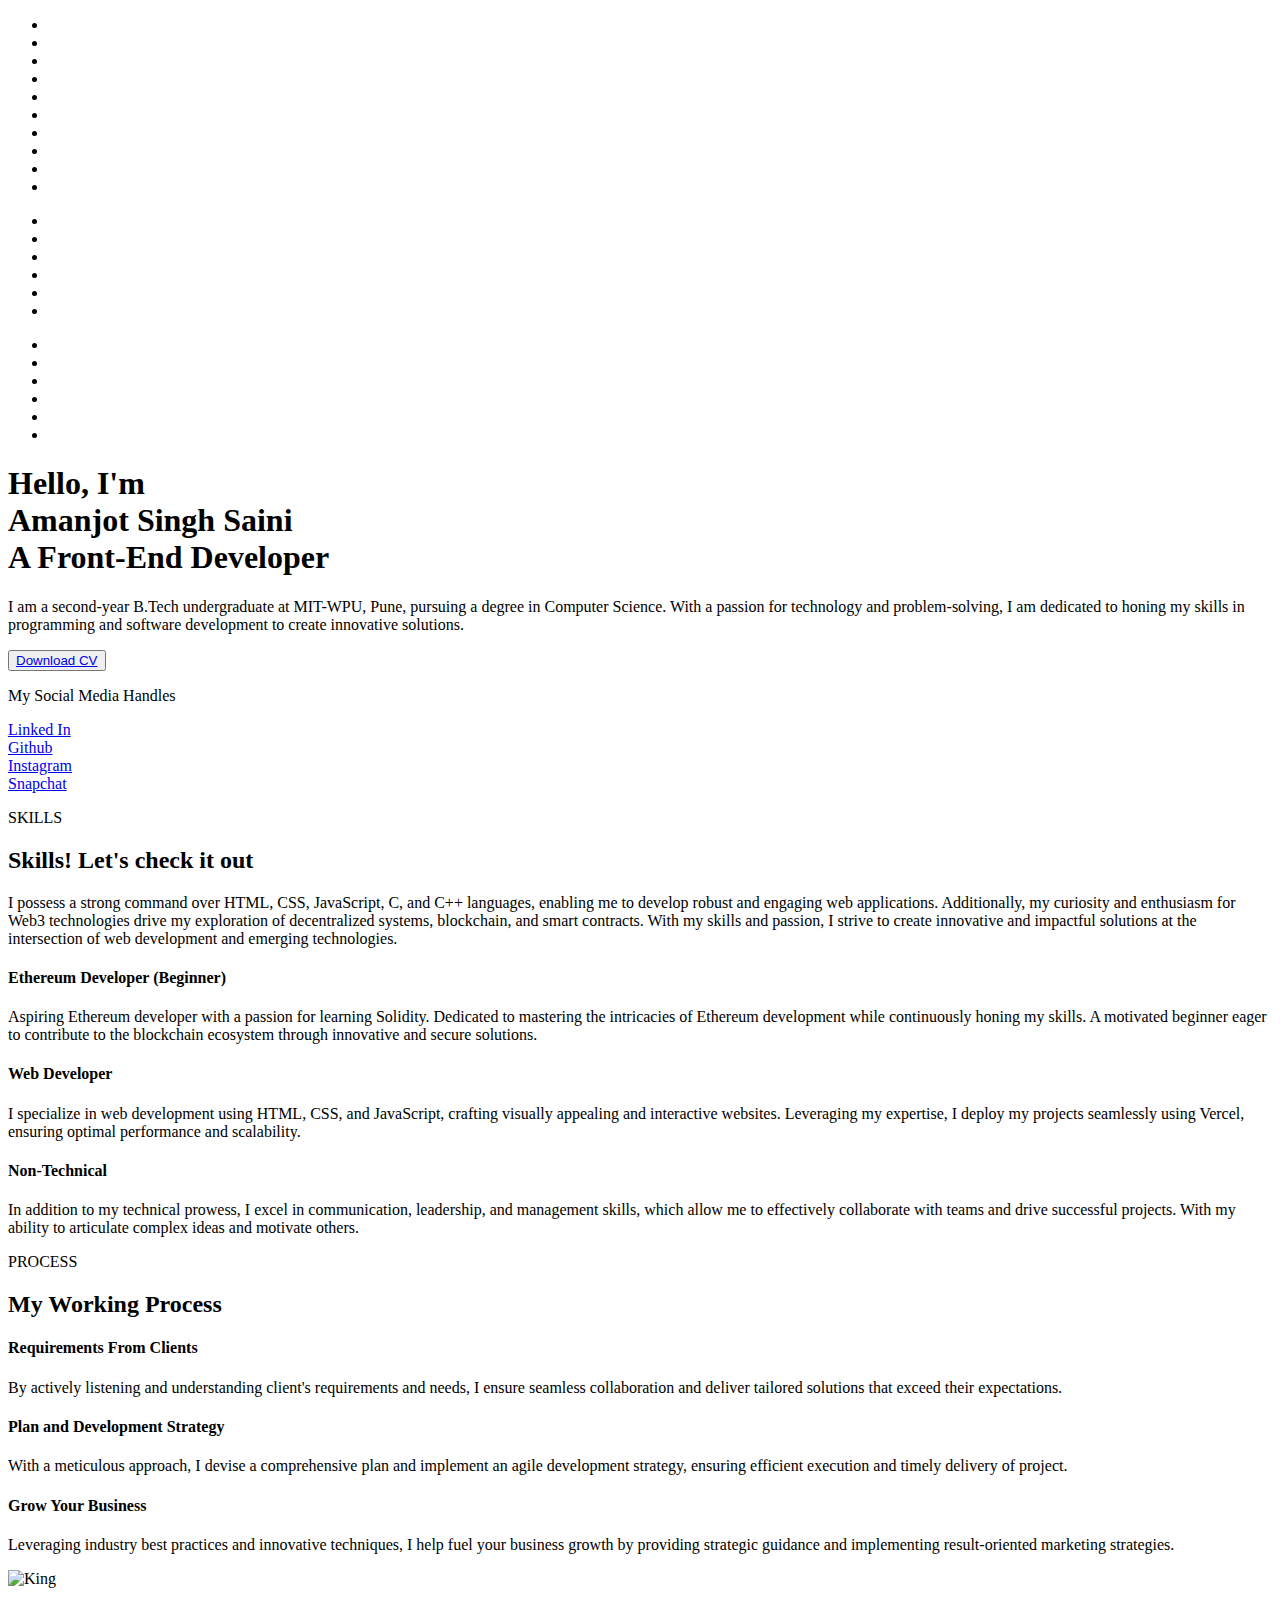
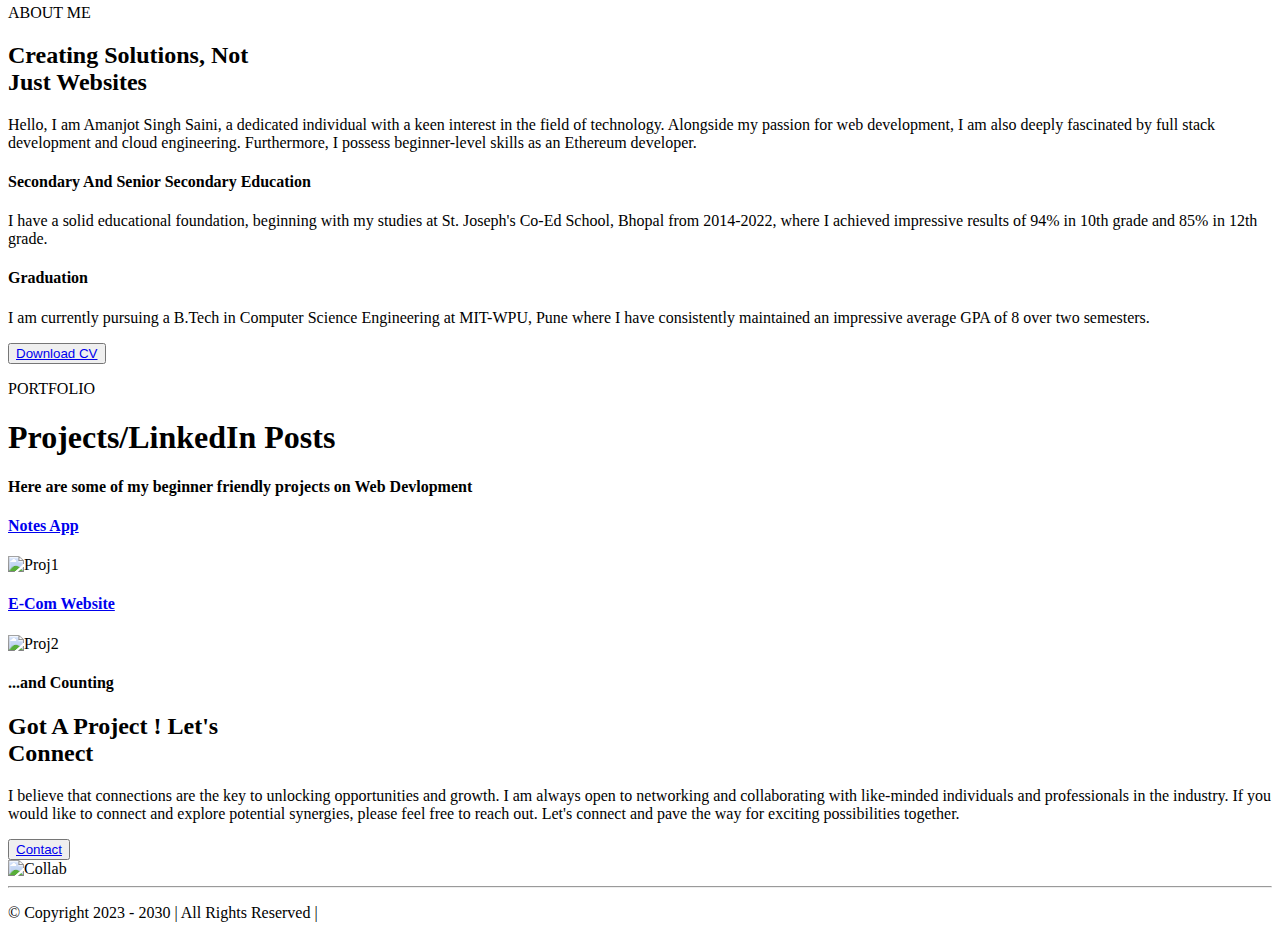
==== index.html @ dbc7319a "LinkedIn Profile Link updated" ====
<!DOCTYPE html>
<html lang="en">

<head>
    <meta charset="UTF-8" />
    <meta name="viewport" content="width=device-width, initial-scale=1.0" />
    <title>Personal Portfolio - Amanjot Singh Saini</title>
    <link rel="stylesheet" href="./Portfolio.css">
    <link rel="shortcut icon" href="./favicon_io/favicon.ico" type="image/x-icon">
</head>
<style>
    @import url('https://fonts.googleapis.com/css2?family=Merriweather:wght@700&display=swap');
    @import url('https://fonts.googleapis.com/css2?family=Lora&display=swap');
    @import url('https://fonts.googleapis.com/css2?family=Montserrat:wght@500&display=swap');
    @import url('https://fonts.googleapis.com/css2?family=Bitter:ital,wght@1,500&display=swap');
  </style>
<body>
    <script type="module" src="https://unpkg.com/ionicons@7.1.0/dist/ionicons/ionicons.esm.js"></script>
    <script nomodule src="https://unpkg.com/ionicons@7.1.0/dist/ionicons/ionicons.js"></script>
    <section id="Portfolio">
        <!-- <header class="Header">
            <div class="Brand"></div>
            <div class="HeaderContents"></div>
        </header> -->
        <div class="SelfIntro">
            <section class="Intro">
                <ul class="background">
                    <li></li>
                    <li></li>
                    <li></li>
                    <li></li>
                    <li></li>
                    <li></li>
                    <li></li>
                    <li></li>
                    <li></li>
                    <li></li>
                </ul>
                <ul class="fivedotsLeft">
                    <li></li>
                    <li></li>
                    <li></li>
                    <li></li>
                    <li></li>
                    <li></li>
                </ul>
                <ul class="fivedotsRight">
                    <li></li>
                    <li></li>
                    <li></li>
                    <li></li>
                    <li></li>
                    <li></li>
                </ul>
                <div class="NameDesignation">
                    <h1>Hello, I'm </br>Amanjot Singh Saini</br> A Front-End Developer</h1>
                    <p>I am a second-year B.Tech undergraduate at MIT-WPU, Pune, pursuing a degree in Computer Science. With a passion for technology and problem-solving, I am dedicated to honing my skills in programming and software development to create innovative solutions.</p>
                    <button class="Downloadbtn"><a href="https://drive.google.com/file/d/1Ui1Teh8ABzq45hEwWHrfSE6-f8ZM_Zl0/view?usp=sharing" target="_blank">Download CV</a></button>
                </div>
                <div class="IntroImg">
                    <div class="Socialmedia">
                        <p>My Social Media Handles</p>
                        <ion-icon name="share-social-outline"></ion-icon>
                    </div>
                    <div class="HandleOne">
                        <a href="https://www.linkedin.com/in/amanjot-saini-776502261/" target="_blank">Linked In</a>
                        <ion-icon name="logo-linkedin"></ion-icon>
                    </div>
                    <div class="HandleThree">
                        <a href="https://github.com/AmanjotSingh0908" target="_blank">Github</a>
                        <ion-icon name="logo-github"></ion-icon>
                    </div>
                    <div class="HandleTwo">
                        <a href="https://www.instagram.com/amanjot.singh.saini_/" target="_blank">Instagram</a>
                        <ion-icon name="logo-instagram"></ion-icon>
                    </div>
                    <div class="HandleFour">
                        <a href="./snapcode.svg" target="_blank">Snapchat</a>
                        <ion-icon name="logo-snapchat"></ion-icon>
                    </div>
                </div>
        </div>
    </section>
    <section class="Services">
        <div class="Servicesdiv">
            <div class="ServicesHeadline">
                <p class="SkillsText">SKILLS</p>
                <h2>Skills! Let's check it out</h2>
                <p class="SkillsDesc">I possess a strong command over HTML, CSS, JavaScript, C, and C++ languages, enabling me to develop robust and engaging web applications. Additionally, my curiosity and enthusiasm for Web3 technologies drive my exploration of decentralized systems, blockchain, and smart contracts. With my skills and passion, I strive to create innovative and impactful solutions at the intersection of web development and emerging technologies.</p>
            </div>
            <div class="ServicesBox">
                <div class="Box1">
                    <ion-icon name="logo-bitcoin" class="Bitcoin"></ion-icon>
                    <h4>Ethereum Developer (Beginner)</h4>
                    <p>Aspiring Ethereum developer with a passion for learning Solidity. Dedicated to mastering the intricacies of Ethereum development while continuously honing my skills. A motivated beginner eager to contribute to the blockchain ecosystem through innovative and secure solutions.</p>
                </div>
                <div class="Box2">
                    <ion-icon name="laptop-outline" class="Web"></ion-icon>
                    <h4>Web Developer</h4>
                    <p>I specialize in web development using HTML, CSS, and JavaScript, crafting visually appealing and interactive websites. Leveraging my expertise, I deploy my projects seamlessly using Vercel, ensuring optimal performance and scalability.</p>
                </div>
                <div class="Box3">
                    <ion-icon name="people-outline" class="Nontech"></ion-icon>
                    <h4>Non-Technical</h4>
                    <p>In addition to my technical prowess, I excel in communication, leadership, and management skills, which allow me to effectively collaborate with teams and drive successful projects. With my ability to articulate complex ideas and motivate others.</p>
                </div>
            </div>
        </div>
    </section>
    <section class="Process">
        <div class="Processdiv">
            <div class="ProcessHeadline">
                <p class="ProcessText">PROCESS</p>
                <h2>My Working Process</h2>
            </div>
            <div class="Processpoints">
                <div class="requirements">
                    <ion-icon class="Requirements" name="bulb-outline"></ion-icon>
                    <h4>Requirements From Clients</h4>
                    <p>By actively listening and understanding client's requirements and needs, I ensure seamless collaboration and deliver tailored solutions that exceed their expectations.</p>
                </div>
                <div class="planNstratagize">
                    <ion-icon class="Plan" name="clipboard-outline"></ion-icon>
                    <h4>Plan and Development Strategy</h4>
                    <p>With a meticulous approach, I devise a comprehensive plan and implement an agile development strategy, ensuring efficient execution and timely delivery of project.</p>
                </div>
                <div class="GrowBusiness">
                    <ion-icon class= "Growth" name="cellular-outline"></ion-icon>
                    <h4>Grow Your Business</h4>
                    <p>Leveraging industry best practices and innovative techniques, I help fuel your business growth by providing strategic guidance and implementing result-oriented marketing strategies.</p>
                </div>
            </div>
        </div>
    </section>
    <section class="AboutMe">
        <div class="AboutMediv">
            <div class="aboutmeimg">
                <div class="abimage">
                    <img src="./king.png" alt="King" class="king">
                </div>
                <!-- <div class="blob">
                    <svg viewBox="0 0 200 200" xmlns="http://www.w3.org/2000/svg">
                        <path fill="#5d5cdc" d="M35.1,-30.3C43.8,-17.1,48,-2.6,45.7,11.6C43.4,25.7,34.6,39.6,20,49.7C5.4,59.9,-14.9,66.4,-27.8,59.5C-40.7,52.6,-46.3,32.2,-51.1,11.5C-55.9,-9.2,-60.1,-30.2,-51.4,-43.4C-42.8,-56.6,-21.4,-62.1,-4.1,-58.8C13.2,-55.5,26.4,-43.5,35.1,-30.3Z" transform="translate(100 100)" />
                    </svg>
                </div>
                <div class="blob">
                    <svg viewBox="0 0 200 200" xmlns="http://www.w3.org/2000/svg">
                        <path fill="#5d5cdc" d="M35.1,-30.3C43.8,-17.1,48,-2.6,45.7,11.6C43.4,25.7,34.6,39.6,20,49.7C5.4,59.9,-14.9,66.4,-27.8,59.5C-40.7,52.6,-46.3,32.2,-51.1,11.5C-55.9,-9.2,-60.1,-30.2,-51.4,-43.4C-42.8,-56.6,-21.4,-62.1,-4.1,-58.8C13.2,-55.5,26.4,-43.5,35.1,-30.3Z" transform="translate(100 100)" />
                    </svg>
                </div>
                <div class="blob">
                    <svg viewBox="0 0 200 200" xmlns="http://www.w3.org/2000/svg">
                        <path fill="#5d5cdc" d="M35.1,-30.3C43.8,-17.1,48,-2.6,45.7,11.6C43.4,25.7,34.6,39.6,20,49.7C5.4,59.9,-14.9,66.4,-27.8,59.5C-40.7,52.6,-46.3,32.2,-51.1,11.5C-55.9,-9.2,-60.1,-30.2,-51.4,-43.4C-42.8,-56.6,-21.4,-62.1,-4.1,-58.8C13.2,-55.5,26.4,-43.5,35.1,-30.3Z" transform="translate(100 100)" />
                    </svg>
                </div>
                <div class="blob">
                    <svg viewBox="0 0 200 200" xmlns="http://www.w3.org/2000/svg">
                        <path fill="#5d5cdc" d="M35.1,-30.3C43.8,-17.1,48,-2.6,45.7,11.6C43.4,25.7,34.6,39.6,20,49.7C5.4,59.9,-14.9,66.4,-27.8,59.5C-40.7,52.6,-46.3,32.2,-51.1,11.5C-55.9,-9.2,-60.1,-30.2,-51.4,-43.4C-42.8,-56.6,-21.4,-62.1,-4.1,-58.8C13.2,-55.5,26.4,-43.5,35.1,-30.3Z" transform="translate(100 100)" />
                    </svg>
                </div>
                <div class="blob">
                    <svg viewBox="0 0 200 200" xmlns="http://www.w3.org/2000/svg">
                        <path fill="#5d5cdc" d="M35.1,-30.3C43.8,-17.1,48,-2.6,45.7,11.6C43.4,25.7,34.6,39.6,20,49.7C5.4,59.9,-14.9,66.4,-27.8,59.5C-40.7,52.6,-46.3,32.2,-51.1,11.5C-55.9,-9.2,-60.1,-30.2,-51.4,-43.4C-42.8,-56.6,-21.4,-62.1,-4.1,-58.8C13.2,-55.5,26.4,-43.5,35.1,-30.3Z" transform="translate(100 100)" />
                    </svg>
                </div> -->
            </div>
            <div class="aboutme">
                <p class="AboutMeText">ABOUT ME</p>
                <h2>Creating Solutions, Not</br> Just Websites</h2>
                <p class="AboutMeIntro">Hello, I am Amanjot Singh Saini, a dedicated individual with a keen interest in the field of technology. Alongside my passion for web development, I am also deeply fascinated by full stack development and cloud engineering. Furthermore, I possess beginner-level skills as an Ethereum developer.</p>
                <div class="aboutbox1">
                    <div class="ab1">
                        <ion-icon name="arrow-forward-circle-outline" class="arrow"></ion-icon>
                    <h4>Secondary And Senior Secondary Education</h4>
                    </div>
                    <p>I have a solid educational foundation, beginning with my studies at St. Joseph's Co-Ed School, Bhopal from 2014-2022, where I achieved impressive results of 94% in 10th grade and 85% in 12th grade.</p>
                </div>
                <div class="aboutbox2">
                    <div class="ab2">
                        <ion-icon name="arrow-forward-circle-outline" class="arrow"></ion-icon>
                        <h4>Graduation</h4>
                    </div>
                    <p> I am currently pursuing a B.Tech in Computer Science Engineering at MIT-WPU, Pune where I have consistently maintained an impressive average GPA of 8 over two semesters.</p>
                </div>
                <button class="btn"><a href="https://drive.google.com/file/d/1Ui1Teh8ABzq45hEwWHrfSE6-f8ZM_Zl0/view?usp=sharing" target="_blank">Download CV</a><ion-icon name="arrow-forward-outline" class="forwardarrow"></ion-icon> 
                    <icon></icon>
                </button>
            </div>
        </div>
    </section>
    <section class="PortfolioProjects">
        <div class="projects">
            <p>PORTFOLIO</p>
            <h1 class="ProjectsText">Projects/LinkedIn Posts</h1>
            <h4>Here are some of my beginner friendly projects on Web Devlopment</h4>
        </div>
        <div class="projectsgrid">
            <div class="post1">
                <a href="https://jot-it-down-roan.vercel.app/" target="_blank">
                    <h4>Notes App</h4>
                </a>
                <img src="./FilledNotes.png" alt="Proj1" class="Post1img">

            </div>
            <div class="post2">
                <a href="https://www.linkedin.com/feed/update/urn:li:activity:7079909320175304704/" target="_blank">
                    <h4>E-Com Website</h4>
                </a>
                <img src="./CatalogPg1.png" alt="Proj2" class="Post2img">
            </div>
        </div>
        <h4 class="CountingText">...and Counting</h4>
    </section>
    <section class="Collaborate">
        <div class="LetsCollab">
            <h2>Got A Project ! Let's</br>Connect</h2>
            <p>I believe that connections are the key to unlocking opportunities and growth. I am always open to networking and collaborating with like-minded individuals and professionals in the industry. If you would like to connect and explore potential synergies, please feel free to reach out. Let's connect and pave the way for exciting possibilities together.</p>
            <button class="Contactbtn"><a href="https://www.linkedin.com/in/amanjot-saini/">Contact</a></button>
        </div>
        <div class="handshake">
            <img src="./network.png" alt="Collab" class="handshakeimg">
        </div>
    </section>
    <section class="footer">
        <!-- <div class="Footerdiv">
            <div class="footerdiv">
                <div class="footerLeft"></div>
            </div>
            <div class="footerRight">
                <p>Lorem ipsum dolor sit amet consectetur adipisicing elit. Aspernatur quod voluptate eaque
                    reprehenderit saepe. Doloremque maiores non, odit beatae possimus voluptatum velit explicabo a
                    odio impedit? Quaerat maxime corporis expedita.</p>
                <input type="email" name="Email" id="EmailInput" placeholder="Enter your Email"><button
                    class="Subscribe"><a href="">Subscribe</a></button>
            </div>
        </div> -->
        <hr>
        <p class="Copyright">
            <span>&#169;</span> Copyright 2023 - 2030 | All Rights Reserved |
        </p>
    </section>
    </section>
    <script src="./Portfolio.js"></script>
</body>

</html>
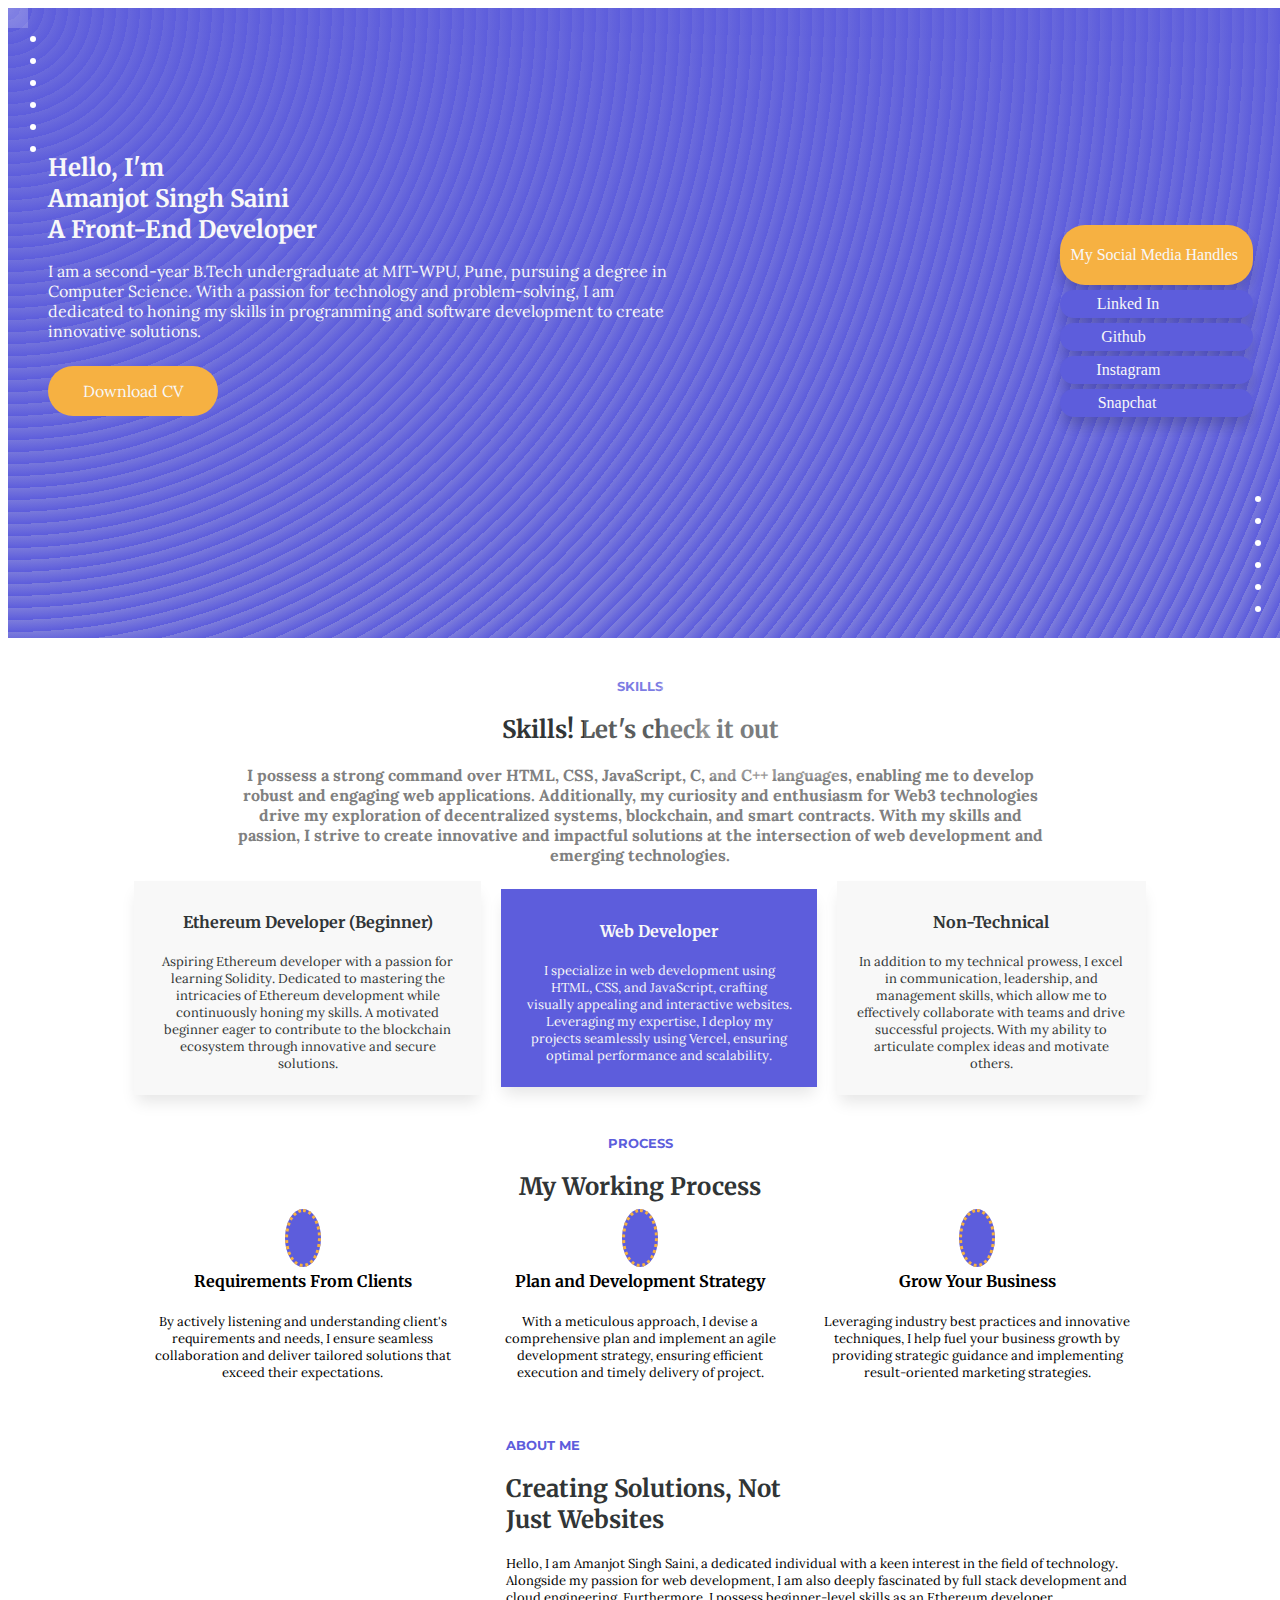
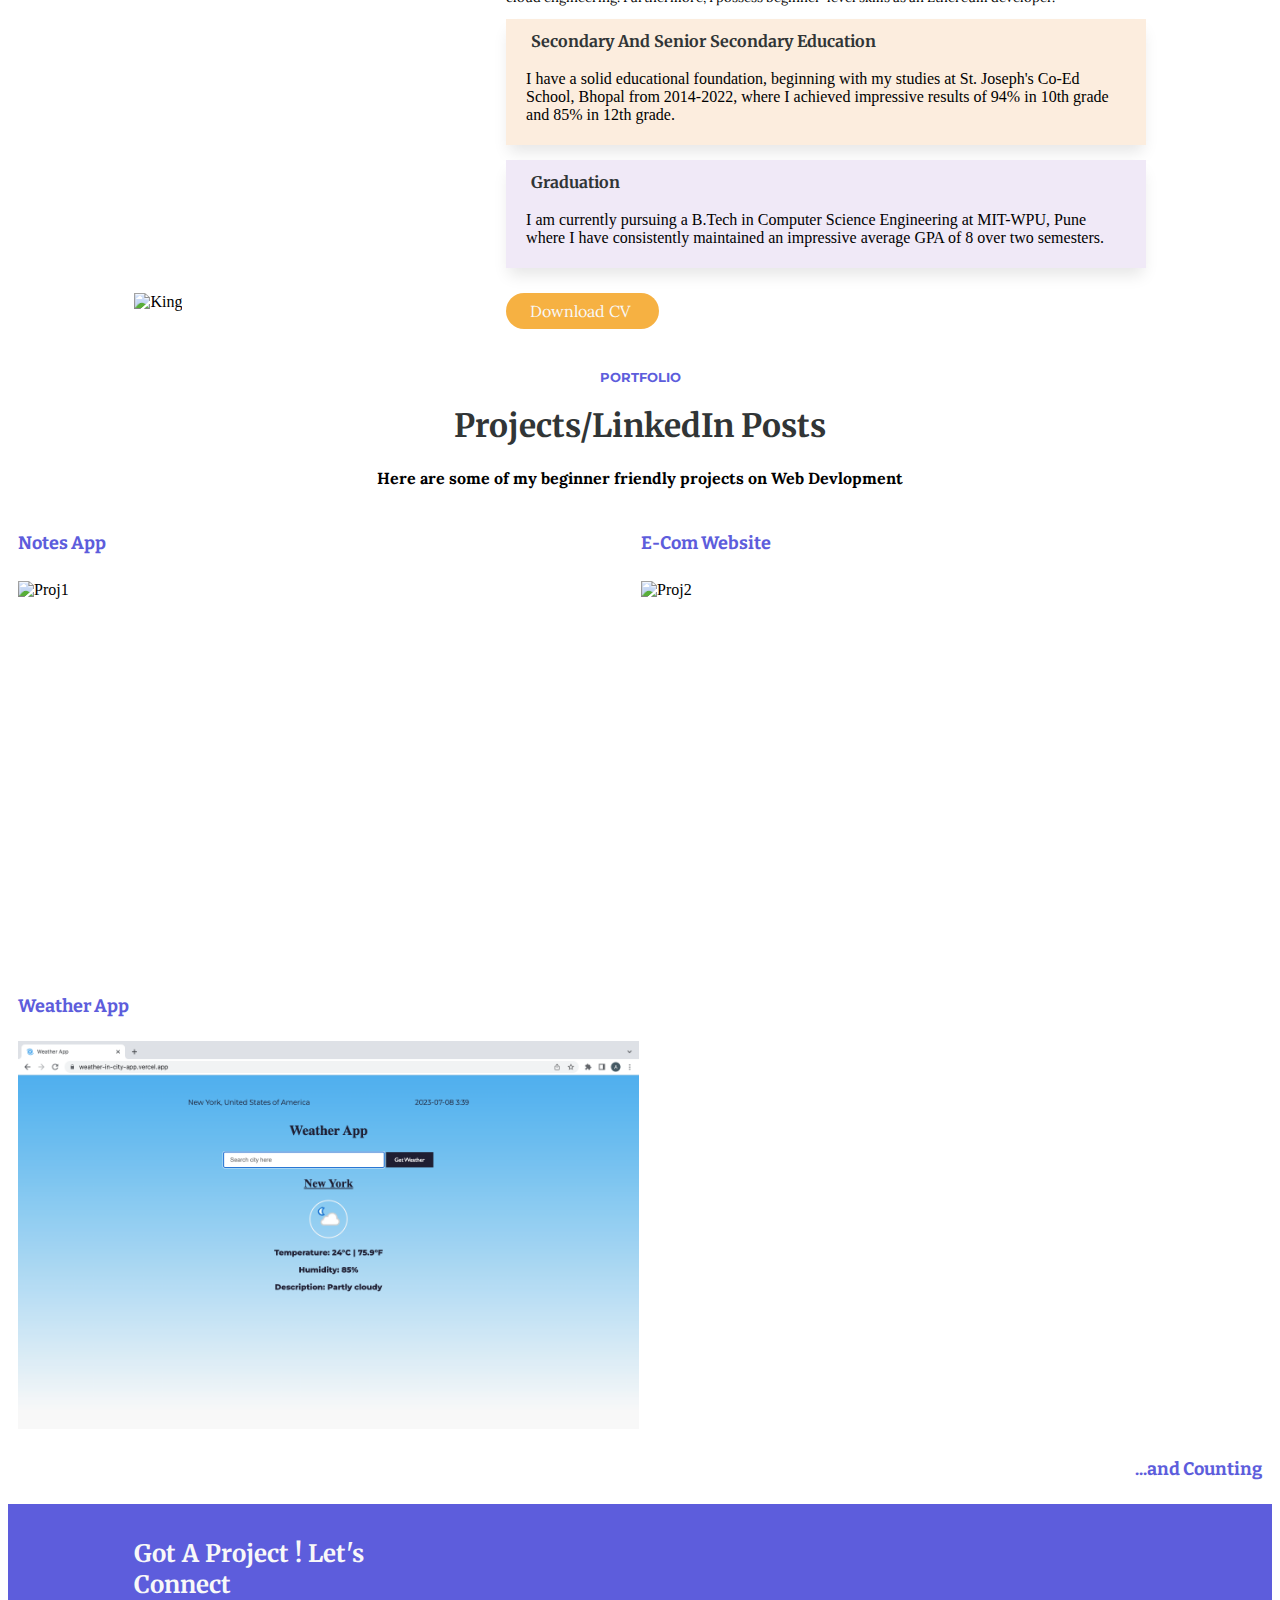
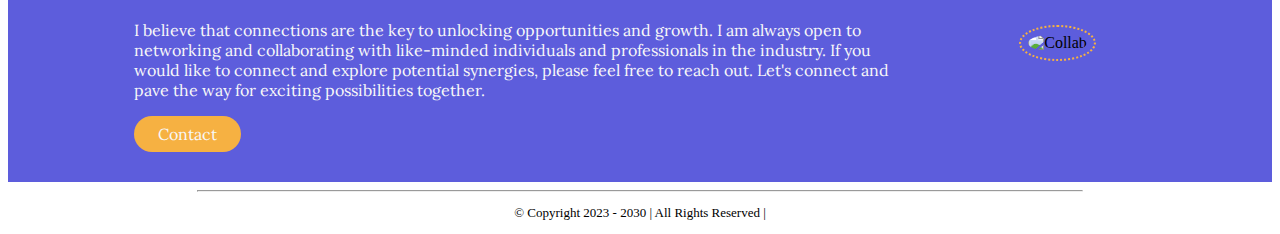
==== commit 1f097248: "Added weather app in portfolio" ====
--- a/index.html
+++ b/index.html
@@ -208,6 +208,12 @@
                 </a>
                 <img src="./CatalogPg1.png" alt="Proj2" class="Post2img">
             </div>
+            <div class="post3">
+                <a href="https://weather-in-city-app.vercel.app/" target="_blank">
+                    <h4>Weather App</h4>
+                </a>
+                <img src="./NewYork_Weather.png" alt="Proj2" class="Post2img">
+            </div>
         </div>
         <h4 class="CountingText">...and Counting</h4>
     </section>
--- a/Portfolio.css
+++ b/Portfolio.css
@@ -0,0 +1,613 @@
+
+.SelfIntro{
+    display: flex;
+    align-items: center;
+    justify-content: space-around;
+    margin-bottom: 40px;
+    
+}
+
+@keyframes animate {
+    0%{
+        transform: translateY(0) rotate(0deg);
+        opacity: 3;
+        border-radius: 0;
+    }
+    100%{
+        transform: translateY(-1000px) rotate(720deg);
+        opacity: 0;
+        border-radius: 50%;
+    }
+}
+
+
+
+.background {
+    /* position: fixed; */
+    width: 100vw;
+    height: 70vh;
+    top: 0;
+    left: 0;
+    margin: 0;
+    padding: 0;
+    background-color: #5d5ddc;
+    opacity: 1;
+    background-image:  repeating-radial-gradient( circle at 0 0, transparent 0, #5d5ddc 12px ), repeating-linear-gradient( #7d7ddb55, #7d7ddb );
+    /* background: #5d5ddc; */
+    /* overflow: hidden; */
+}
+.background li {
+    position: absolute;
+    display: block;
+    list-style: none;
+    width: 20px;
+    height: 20px;
+    background: rgba(255, 255, 255, 0.2);
+    animation: animate 19s linear infinite;
+}
+
+
+.background li:nth-child(0) {
+    left: 40%;
+    width: 104px;
+    height: 104px;
+    bottom: -134px;
+    animation-delay: 1s;
+}
+.background li:nth-child(1) {
+    left: 51%;
+    width: 120px;
+    height: 120px;
+    bottom: -130px;
+    animation-delay: 4s;
+}
+.background li:nth-child(2) {
+    left: 5%;
+    width: 131px;
+    height: 131px;
+    bottom: -131px;
+    animation-delay: 7s;
+}
+.background li:nth-child(3) {
+    left: 14%;
+    width: 115px;
+    height: 115px;
+    bottom: -130px;
+    animation-delay: 4s;
+}
+.background li:nth-child(4) {
+    left: 67%;
+    width: 100px;
+    height: 100px;
+    bottom: -130px;
+    animation-delay: 14s;
+}
+.background li:nth-child(5) {
+    left: 45%;
+    width: 129px;
+    height: 129px;
+    bottom: -130px;
+    animation-delay: 15s;
+}
+.background li:nth-child(6) {
+    left: 21%;
+    width: 121px;
+    height: 121px;
+    bottom: -130px;
+    animation-delay: 15s;
+}
+.background li:nth-child(7) {
+    left: 10%;
+    width: 122px;
+    height: 122px;
+    bottom: -130px;
+    animation-delay: 1s;
+}
+.background li:nth-child(8) {
+    left: 81%;
+    width: 50px;
+    height: 50px;
+    bottom: -130px;
+    animation-delay: 25s;
+}
+.background li:nth-child(9) {
+    left: 54%;
+    width: 140px;
+    height: 140px;
+    bottom: -140px;
+    animation-delay: 11s;
+}
+
+.Intro{
+    position:relative;
+    display: flex;
+    align-items: center;
+    /* justify-content: space-around; */
+    flex-direction: row;
+}
+
+.NameDesignation{
+    position: absolute;
+    top:0;
+    margin-top: 10%;
+    width: 50%;
+    text-align: left;
+    /*font-size: x-large;
+    font-weight: bolder;
+    color: #f8f8f8;*/
+    padding-left: 40px;
+} 
+
+.NameDesignation>h1{
+    text-align: left;
+    font-family: 'Merriweather', serif;
+    font-size: x-large;
+    font-weight: bolder;
+    color: #f8f8f8;
+}
+
+.NameDesignation>p{
+    
+    text-align: left;
+    /* font-size: x-large; */
+    font-family: 'Lora', serif;
+    font-weight:300;
+    color: #f8f8f8;
+}
+
+.Downloadbtn{
+    display: flex;
+    align-items: center;
+    justify-content: center;
+    background-color: #f6b142;
+    padding: 15px 35px;
+    border: none;
+    border-radius: 25px;
+    margin-top: 25px;
+}
+
+
+.Downloadbtn>a{
+    text-decoration: none;
+    color:#f8f8f8;
+    font-family: 'Lora', serif;
+    font-size: medium;
+}
+
+.fivedotsLeft{
+    position: absolute;  
+    font-size: larger;
+    top:0;
+    color: white;
+}
+
+.fivedotsRight{
+    position: absolute;
+    text-align: right;
+    font-size: larger;
+    bottom:0;
+    right:0;
+    padding-right: 15px; 
+    color:white;
+}
+
+.HandleOne, .HandleTwo, .HandleThree, .HandleFour{
+    box-shadow: 0px 10px 15px -3px rgba(0,0,0,0.1),0px 10px 15px -3px rgba(0,0,0,0.1);
+    background-color: #5d5ddc;
+    display: flex;
+    align-items: center;
+    justify-content: space-around;
+    padding: 5px 10px;
+    border-radius: 25px;
+    margin-bottom: 5px;
+    color:#f8f8f8;
+}
+
+.HandleOne>a, .HandleTwo>a, .HandleThree>a, .HandleFour>a, .Socialmedia>p{
+    text-decoration: none;
+    color: #f8f8f8;
+    padding-right: 5px;
+}
+
+.Socialmedia{
+    box-shadow: 0px 10px 15px -3px rgba(0,0,0,0.1),0px 10px 15px -3px rgba(0,0,0,0.1);
+    background-color: #f6b142;
+    display: flex;
+    align-items: center;
+    justify-content: space-around;
+    padding: 5px 10px;
+    border-radius: 25px;
+    margin-bottom: 5px;
+    color:#f8f8f8;
+}
+
+
+.IntroImg{
+    position: absolute;
+    right:0;
+    /* font-size: xxx-large; */
+    padding-right: 35px;
+}
+
+
+.ServicesHeadline{
+    width : 80%;
+    margin: auto;
+    text-align: center;
+}
+
+.ServicesHeadline>h2, .ProcessHeadline>h2, .aboutme>h2{
+    font-family: 'Merriweather', serif;
+    color:#313536
+}
+
+.SkillsText, .ProcessText, .AboutMeText, .projects>p{
+    font-size: smaller;
+    font-weight: bolder;
+    color: #5d5ddc;
+    font-family: 'Montserrat', sans-serif;
+}
+
+.SkillsDesc{
+    color:grey;
+    font-family: 'Lora', serif;
+    font-weight: bolder;
+}
+
+.Servicesdiv{
+    width : 80%;
+    margin: auto;
+    text-align: center;
+    margin-bottom: 40px;
+}
+
+.ServicesBox{
+    display: flex;
+    align-items: center;
+    justify-content: space-around;
+    flex-direction: row;
+}
+
+.Box1, .Box3{
+    box-shadow: 0px 10px 15px -3px rgba(0,0,0,0.1);
+    background-color:  #f8f8f8;
+    padding: 10px 15px;
+    color: #313536;
+}
+
+.Box2{
+    box-shadow: 0px 10px 15px -3px rgba(0,0,0,0.1);
+    background-color: #5d5ddc;
+    padding: 10px 25px;
+    color:#f8f8f8
+    
+}
+
+.Box1, .Box2{
+    margin-right: 20px;
+
+}
+
+.Box1>h4, .Box2>h4, .Box3>h4, .requirements>h4, .planNstratagize>h4, .GrowBusiness>h4{
+    font-family: 'Merriweather', serif;
+    font-size: medium;
+}
+
+.Box1>p, .Box2>p, .Box3>p, .requirements>p, .planNstratagize>p, .GrowBusiness>p, .AboutMeIntro{
+    font-family: 'Lora', serif;
+    font-size: small;
+}
+
+.Process{
+    margin-bottom: 25px;
+}
+
+.Processdiv{
+    width : 80%;
+    margin: auto;
+    text-align: center;
+}
+
+.Processpoints{
+    display: flex;
+    align-items: center;
+    justify-content: space-around;
+    flex-direction: row;
+    /* margin-left: 15px ; */
+}
+
+.ProcessText{
+    text-align: center;
+}
+
+.requirements, .planNstratagize, .GrowBusiness{
+    padding: 5px 15px;
+    width: 100%;
+}
+
+.AboutMe{
+    width: 80%;
+    margin: auto;
+
+}
+
+/* .blob{
+    width:100%;
+} */
+
+.AboutMediv{
+    display: flex;
+    align-items: last baseline;
+    justify-content: space-around;
+    margin-bottom: 40px;
+}
+
+.aboutmeimg{
+    width:100%;
+    display: flex;
+    align-items: center;
+    justify-content: space-around;
+    flex-direction: row;
+    position: relative;
+    margin-right: 10px;
+}
+
+.abimage{
+    position: absolute;
+    left: 0;
+    bottom:0;
+    /* margin-bottom: 30%; */
+}
+
+.king{
+    width:100%;
+    height: 100%;
+}
+
+.aboutbox1{
+    box-shadow: 0px 10px 15px -3px rgba(0,0,0,0.1);
+    background-color: #fcedde;
+    padding: 5px 20px;
+    margin-bottom: 15px;
+}
+
+.aboutbox2{
+    box-shadow: 0px 10px 15px -3px rgba(0,0,0,0.1);
+    background-color: #f0e9f7;
+    padding: 5px 20px;
+    margin-bottom: 15px;
+}
+
+.ab1, .ab2{
+    display: flex;
+    align-items: center;
+    justify-content: left;
+    padding-top: 5px;
+    height: 25px;
+}
+
+.ab1>h4, .ab2>h4{
+    font-family: 'Merriweather', serif;
+    color: #313536;
+}
+
+.ab1.p, .ab2>p{
+    font-family: 'Lora', serif;
+    color: #313536;
+}
+
+.btn{
+    display: flex;
+    align-items: center;
+    justify-content: center;
+    background-color: #f6b142;
+    padding: 8px 24px;
+    border: none;
+    border-radius: 25px;
+    margin-top: 25px;
+}
+
+.btn>a{
+    text-decoration: none;
+    color:#f8f8f8;
+    font-family: 'Lora', serif;
+    font-size: medium;
+}
+
+.projects{
+    width:80%;
+    margin:auto;
+    text-align: center;
+    margin-bottom: 40px;
+}
+
+.ProjectsText{
+    font-family: 'Merriweather', serif;
+    color: #313536;
+}
+
+.projects>h4{
+    font-family: 'Lora', serif;
+}
+
+.projectsgrid {
+    display: grid;
+    grid-template-columns: repeat(2, 1fr);
+    grid-template-rows: repeat(2, 1fr);
+    grid-column-gap: 2px;
+    grid-row-gap: 0px;
+    padding: 0 10px;
+    margin-top:-20px;
+    /* display: flex; */
+    /* align-items: center ;
+    justify-content: center; */
+}
+
+.Post1img , .Post2img{
+    width:100%;
+}
+
+.post1>a, .post2>a, .post3>a{
+    color: #5d5ddc;
+    font-family: 'Bitter', serif;
+    text-decoration: none;
+    font-size: large;
+}
+
+.CountingText{
+    color: #5d5ddc;
+    font-family: 'Bitter', serif;
+    text-align: right;
+    font-size: large;
+    margin-right: 10px;
+}
+
+.Collaborate{
+    background-color: #5d5ddc;
+    /* opacity: 1;
+    background-image: radial-gradient(#bcbcc7 2px, #5d5ddc 2px);
+    background-size: 40px 40px; */
+    display: flex;
+    align-items: center;
+    justify-content: center;
+}
+
+.LetsCollab{
+    width:60%;
+    margin:auto;
+    padding: 15px;
+}
+
+.LetsCollab>h2{
+    font-family: 'Merriweather', serif;
+    color: #f8f8f8;
+}   
+
+.LetsCollab>p{
+    font-family: 'Lora', serif;
+    color: #f8f8f8;
+}
+
+.LetsCollab>button{
+    display: flex;
+    align-items: center;
+    justify-content: center;
+    background-color: #f6b142;
+    padding: 8px 24px;
+    border: none;
+    border-radius: 25px;
+    margin: 15px 0px;
+}
+
+.LetsCollab>button>a{
+    text-decoration: none;
+    color:#f8f8f8;
+    font-family: 'Lora', serif;
+    font-size: medium;
+}
+
+.handshake{
+    width:20%
+}
+
+.handshakeimg{
+    left: 0;
+    padding: 7px;
+    width: 70%;
+    border: 2px dotted #f6b142;
+    border-radius: 50%;
+}
+
+/* .footer{
+    background-color: #f8f8f8; 
+}
+
+.Footerdiv{
+    width:80%;
+    margin:auto;
+} */
+
+hr{
+    width:70%;
+}
+
+.Copyright{
+    text-align: center;
+    font-size: small;
+}
+
+
+
+/* icons */
+.Bitcoin, .Nontech, .Web{
+    padding-top: 5px;
+    font-size: 35px;
+}
+
+.Requirements, .Plan, .Growth{
+    font-size: 20px;
+    padding:15px;
+    background-color: #5d5ddc;
+    border: 3px dotted #f6b142;
+    color: #f8f8f8;
+    border-radius: 50%;
+    margin-bottom: 10px;
+}
+
+.arrow{
+    font-size: large;
+    padding-right: 5px;
+}
+
+.forwardarrow{
+    font-size: 15px ;
+    transform: scaleX(1.5);
+    padding-left: 5px;
+    color:#f8f8f8;
+}
+
+
+
+@media (min-width:0px) and (max-width:426px){
+    .ServicesBox{
+        flex-direction: column;
+    }
+
+    .Processpoints{
+        flex-direction: column;
+    }
+
+    .Downloadbtn, .btn, .Contactbtn{
+        padding: 3px 9px;
+    }
+
+    .Downloadbtn>a, .btn>a, .Contactbtn>a{
+        font-size: smaller;
+    }
+
+    .IntroImg{
+        display:none;
+    }
+
+    .NameDesignation>p{
+        font-size: smaller;
+    }
+
+    .aboutmeimg{
+        display: none;
+    }
+
+    .ab1{
+        padding-top: 15px;
+    }
+
+    .handshakeimg{
+        display: none;
+    }
+
+    .LetsCollab{
+        width:100%;
+        margin: auto;
+        padding: auto ;
+    }
+}